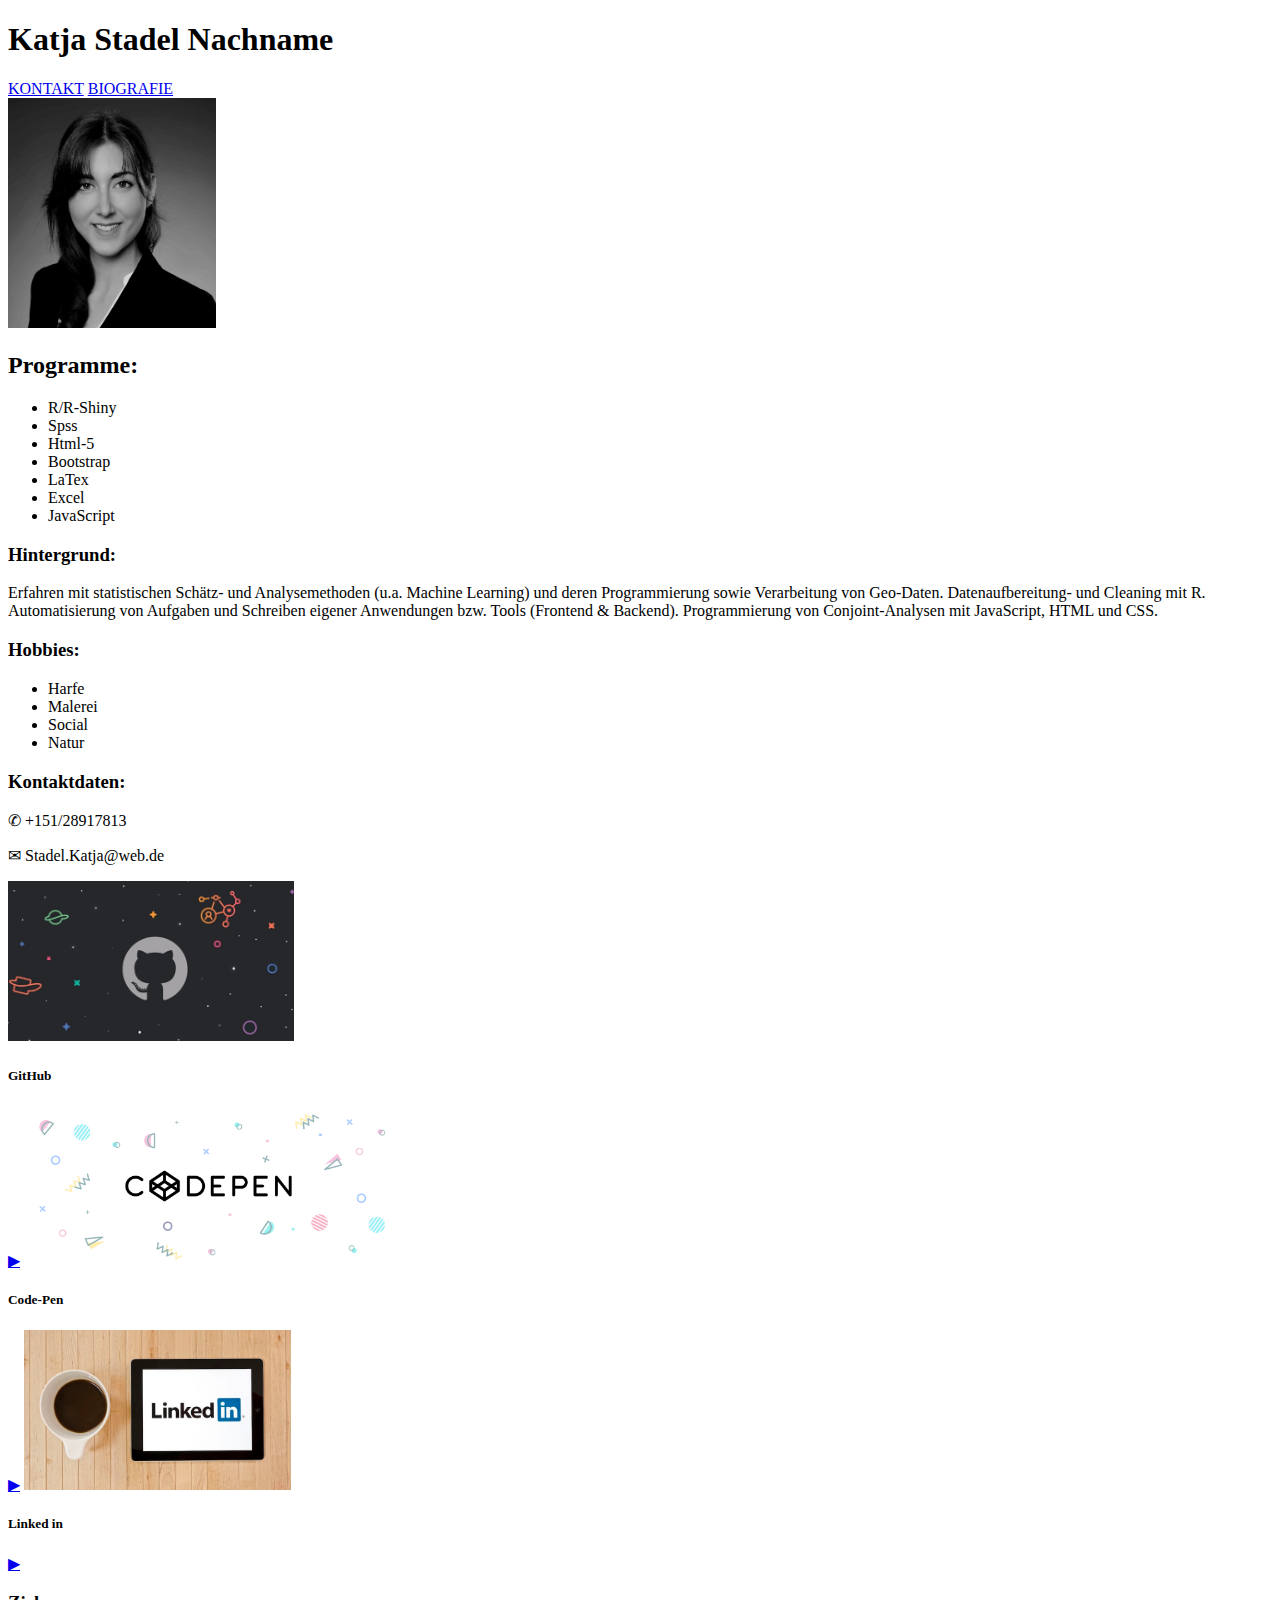
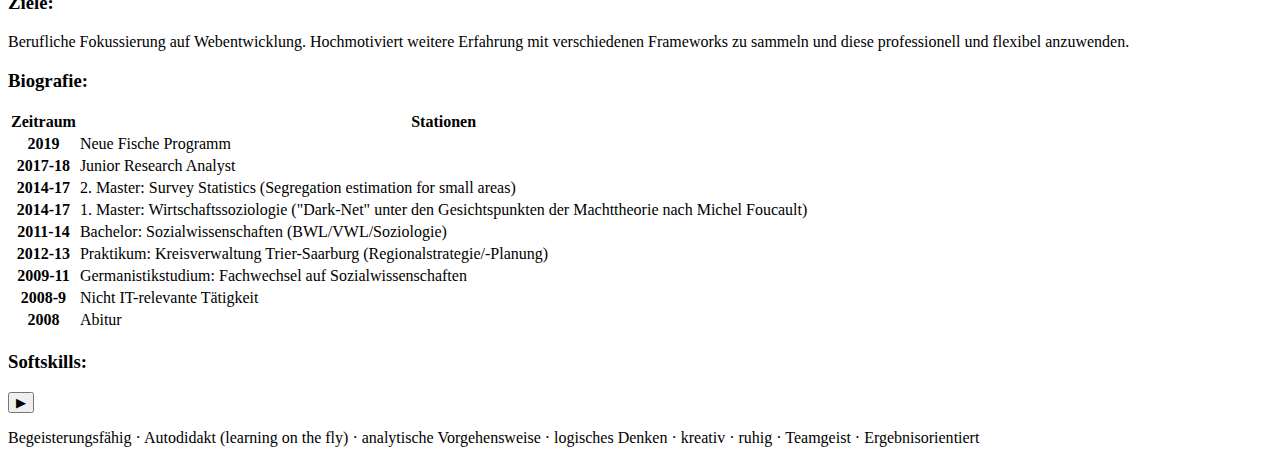
==== index.html @ 30753224 "update Nachname" ====
<!DOCTYPE html>
<html lang="en">
    <head>

        <meta charset="UTF-8">
        <meta name="viewport" content="width=device-width, initial-scale=1.0">
        <meta http-equiv="X-UA-Compatible" content="ie=edge">
        <title>Document</title>

        <body>

            <header>
                <h1> <span>Katja</span>
                    <span>Stadel Nachname</span></h1>

                <a href="#kont"
                    id="kontakt">KONTAKT</a>
                <a href="#bio"
                    id="biografie">BIOGRAFIE</a>
            </header>


            <img style="width: 13rem;"
                src="images/bewfotosmall.jpg"
                alt="profilbild">

            <section>
                <h2>Programme:</h2>

                <ul>
                    <li>R/R-Shiny</li>
                    <li>Spss</li>
                    <li>Html-5</li>
                    <li>Bootstrap</li>
                    <li>LaTex</li>
                    <li>Excel</li>
                    <li>JavaScript</li>
                </ul>
            </section>



            <section>
                <h3>Hintergrund:</h3>
                <p>Erfahren mit statistischen Schätz- und Analysemethoden
                    (u.a. Machine Learning) und deren Programmierung sowie
                    Verarbeitung von Geo-Daten. Datenaufbereitung- und
                    Cleaning mit R. Automatisierung von Aufgaben und
                    Schreiben eigener Anwendungen bzw. Tools (Frontend &
                    Backend). Programmierung von Conjoint-Analysen mit
                    JavaScript, HTML und CSS.</p>
            </section>
            <section>
                <h3>Hobbies:</h3>
                <ul>
                    <li>Harfe</li>
                    <li>Malerei</li>
                    <li>Social</li>
                    <li>Natur</li>
                </ul>
            </section>

            <section id="kont">
                <h3>Kontaktdaten:</h3>
                <p>&#9990 +151/28917813</p>
                <p>&#9993 Stadel.Katja@web.de</p>

            </section>



            <img style="height:10rem"
                src="images/github.jpeg"
                alt="Card image github">

            <h5>GitHub</h5>
            <a href="https://github.com/Kaledast"> &#9654;</a>


            <img style="height:10rem"
                src="images/codepen.png"
                alt="Card image codepen">

            <h5>Code-Pen</h5>
            <a href="https://codepen.io/kaledast/"> &#9654;</a>

            <img style="height:10rem"
                src="images/linkedin2.jpg"
                alt="Card image LinkedIn">

            <h5>Linked in</h5>
            <a
                href="https://www.linkedin.com/in/katja-stadel-8771b016a/">
                &#9654;</a>



            <section>
                <h3>Ziele:</h3>
                <p>
                    Berufliche Fokussierung auf Webentwicklung.
                    Hochmotiviert weitere Erfahrung mit verschiedenen
                    Frameworks zu sammeln und diese professionell und
                    flexibel
                    anzuwenden.
                </p>
            </section>

            <section id="bio">
                <h3>Biografie:</h3>

                <table>
                    <thead>
                        <tr>
                            <th scope="col">Zeitraum</th>
                            <th scope="col">Stationen</th>
                        </tr>
                    </thead>
                    <tbody>
                        <tr>
                            <th scope="row">2019</th>
                            <td>Neue Fische Programm</td>
                        </tr>
                        <tr>
                            <th scope="row">2017-18</th>
                            <td>Junior Research Analyst</td>
                        </tr>
                        <tr>
                            <th scope="row">2014-17</th>
                            <td>2. Master: Survey Statistics
                                (Segregation
                                estimation for small areas) </td>
                        </tr>
                        <tr>
                            <th scope="row">2014-17</th>
                            <td>1. Master: Wirtschaftssoziologie
                                ("Dark-Net"
                                unter den Gesichtspunkten der
                                Machttheorie
                                nach Michel Foucault)</td>
                        </tr>
                        <tr>
                            <th scope="row">2011-14</th>
                            <td>Bachelor: Sozialwissenschaften
                                (BWL/VWL/Soziologie)</td>
                        </tr>
                        <tr>
                            <th scope="row">2012-13</th>
                            <td>Praktikum: Kreisverwaltung
                                Trier-Saarburg
                                (Regionalstrategie/-Planung)
                            </td>
                        </tr>
                        <tr>
                            <th scope="row">2009-11</th>
                            <td>Germanistikstudium: Fachwechsel auf
                                Sozialwissenschaften
                            </td>
                        </tr>
                        <tr>
                            <th scope="row">2008-9</th>
                            <td>Nicht IT-relevante Tätigkeit
                            </td>
                        </tr>
                        <tr>
                            <th scope="row">2008</th>
                            <td>Abitur</td>
                        </tr>
                    </tbody>
                </table>
            </section>

            <footer>
                <section>
                    <h3>Softskills:</h3>

                    <button>&#9654</button>
                    <p>
                        Begeisterungs<span>&shy</span>fähig &middot
                        Auto<span>&shy</span>didakt (learning <span>&shy</span>on
                        the fly)
                        &middot
                        analytische Vorgehensweise &middot
                        logisches Denken &middot
                        kreativ &middot
                        ruhig &middot
                        Teamgeist &middot
                        Ergebnisorien<span>&shy</span>tiert
                    </p>
                </section>
            </footer>

        </body>
    </html>
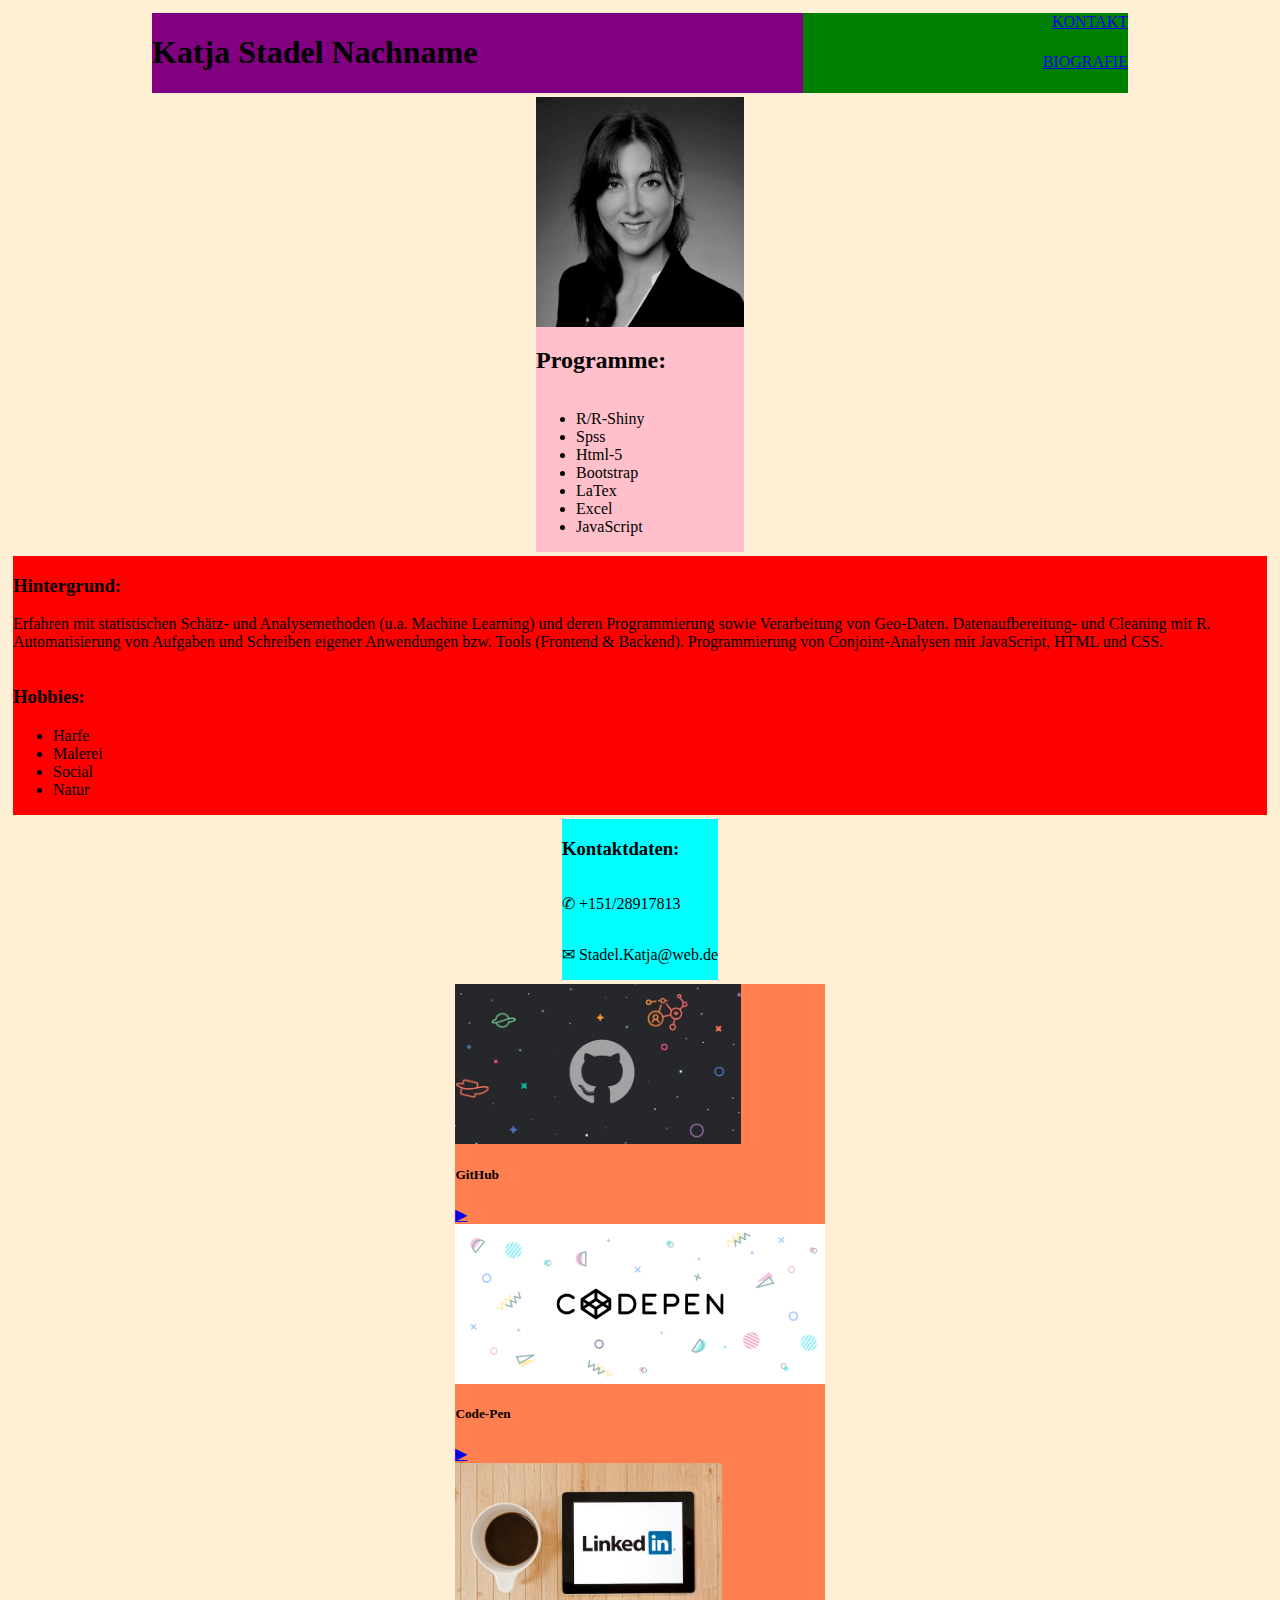
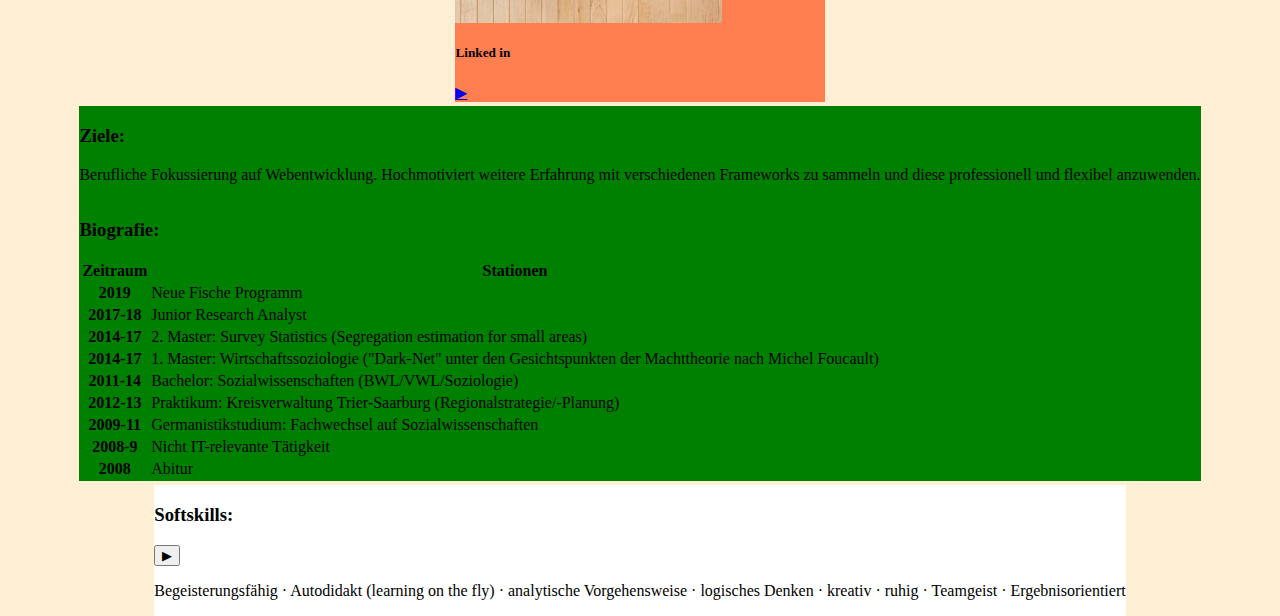
==== commit 9db9e06e: "Gridmaking" ====
--- a/index.html
+++ b/index.html
@@ -1,33 +1,40 @@
 <!DOCTYPE html>
 <html lang="en">
     <head>
-
         <meta charset="UTF-8">
         <meta name="viewport" content="width=device-width, initial-scale=1.0">
         <meta http-equiv="X-UA-Compatible" content="ie=edge">
-        <title>Document</title>
+        <title>Curriculum Vitae</title>
+        <link rel="stylesheet" href="style.1.css">
+        <link href="https://fonts.googleapis.com/css?family=Roboto:100,400">
+        <link rel="stylesheet" href="https://use.fontawesome.com/releases/v5.7.0/css/all.css">
+        <link rel="icon" href="./angry-raisin-colour-512-280819.png" sizes="32x32">
+    </head>
+
 
         <body>
-
-            <header>
-                <h1> <span>Katja</span>
+            <!-- BEM Schreibweise -->
+       
+            <header class="Row1">
+                <h1 class="header__heading"> <span>Katja</span>
                     <span>Stadel Nachname</span></h1>
-
-                <a href="#kont"
-                    id="kontakt">KONTAKT</a>
-                <a href="#bio"
-                    id="biografie">BIOGRAFIE</a>
+                <nav class="header__nav">
+                    <a href="#kont"
+                        id="kontakt">KONTAKT</a>
+                    <a href="#bio"
+                        id="biografie">BIOGRAFIE</a>
+                </nav>
             </header>
-
-
+       
+
+        <section class="Row2">
             <img style="width: 13rem;"
                 src="images/bewfotosmall.jpg"
                 alt="profilbild">
 
-            <section>
-                <h2>Programme:</h2>
-
-                <ul>
+            
+                <h2 class="skills__header">Programme:</h2>
+                <ul class="skills__tag-list">
                     <li>R/R-Shiny</li>
                     <li>Spss</li>
                     <li>Html-5</li>
@@ -35,14 +42,13 @@
                     <li>LaTex</li>
                     <li>Excel</li>
                     <li>JavaScript</li>
-                </ul>
-            </section>
-
-
-
-            <section>
-                <h3>Hintergrund:</h3>
-                <p>Erfahren mit statistischen Schätz- und Analysemethoden
+                </ul>   
+        </section>
+<section class="Row3">
+            <section class="skills-hintergrund">
+                <h3 class="skills-hintergrund__heading">Hintergrund:</h3>
+                <p class="skills-hintergrund__text"> Erfahren mit statistischen
+                    Schätz- und Analysemethoden
                     (u.a. Machine Learning) und deren Programmierung sowie
                     Verarbeitung von Geo-Daten. Datenaufbereitung- und
                     Cleaning mit R. Automatisierung von Aufgaben und
@@ -59,16 +65,17 @@
                     <li>Natur</li>
                 </ul>
             </section>
-
-            <section id="kont">
+        </section>
+
+        <section class="Row4">
+       
                 <h3>Kontaktdaten:</h3>
                 <p>&#9990 +151/28917813</p>
                 <p>&#9993 Stadel.Katja@web.de</p>
 
-            </section>
-
-
-
+        </section>
+
+<section class="Row5">
             <img style="height:10rem"
                 src="images/github.jpeg"
                 alt="Card image github">
@@ -93,8 +100,8 @@
                 href="https://www.linkedin.com/in/katja-stadel-8771b016a/">
                 &#9654;</a>
 
-
-
+            </section>
+<section class="Row6">
             <section>
                 <h3>Ziele:</h3>
                 <p>
@@ -169,6 +176,7 @@
                     </tbody>
                 </table>
             </section>
+        </section>
 
             <footer>
                 <section>
--- a/style.1.css
+++ b/style.1.css
@@ -0,0 +1,61 @@
+body {
+  display: grid;
+  grid-row-gap: 4px;
+  grid-template-columns: 1fr 1fr 1fr;
+  grid-template-rows: 1fr 1fr 1fr 1fr 1fr 1fr 1fr;
+  background-color: papayawhip;
+  height: 100vh;
+  justify-items: center;
+  padding: 5px;
+}
+
+header {
+  display: grid;
+  grid-column: span 3;
+  grid-template-columns: 1fr 1fr 1fr;
+  background: purple;
+  justify-content: space-between;
+}
+
+header > nav {
+  display: grid;
+  background: green;
+  grid-column: 3;
+  justify-items: end;
+}
+
+.Row2 {
+  display: grid;
+  grid-column: span 3;
+
+  background: pink;
+}
+
+.Row3 {
+  display: grid;
+  background: red;
+  grid-column: span 3;
+}
+
+.Row4 {
+  display: grid;
+  background: cyan;
+  grid-column: span 3;
+}
+
+.Row5 {
+  display: grid;
+  background: coral;
+  grid-column: span 3;
+}
+
+.Row6 {
+  display: grid;
+  background: green;
+  grid-column: span 3;
+}
+
+footer {
+  background: white;
+  grid-column: span 3;
+}
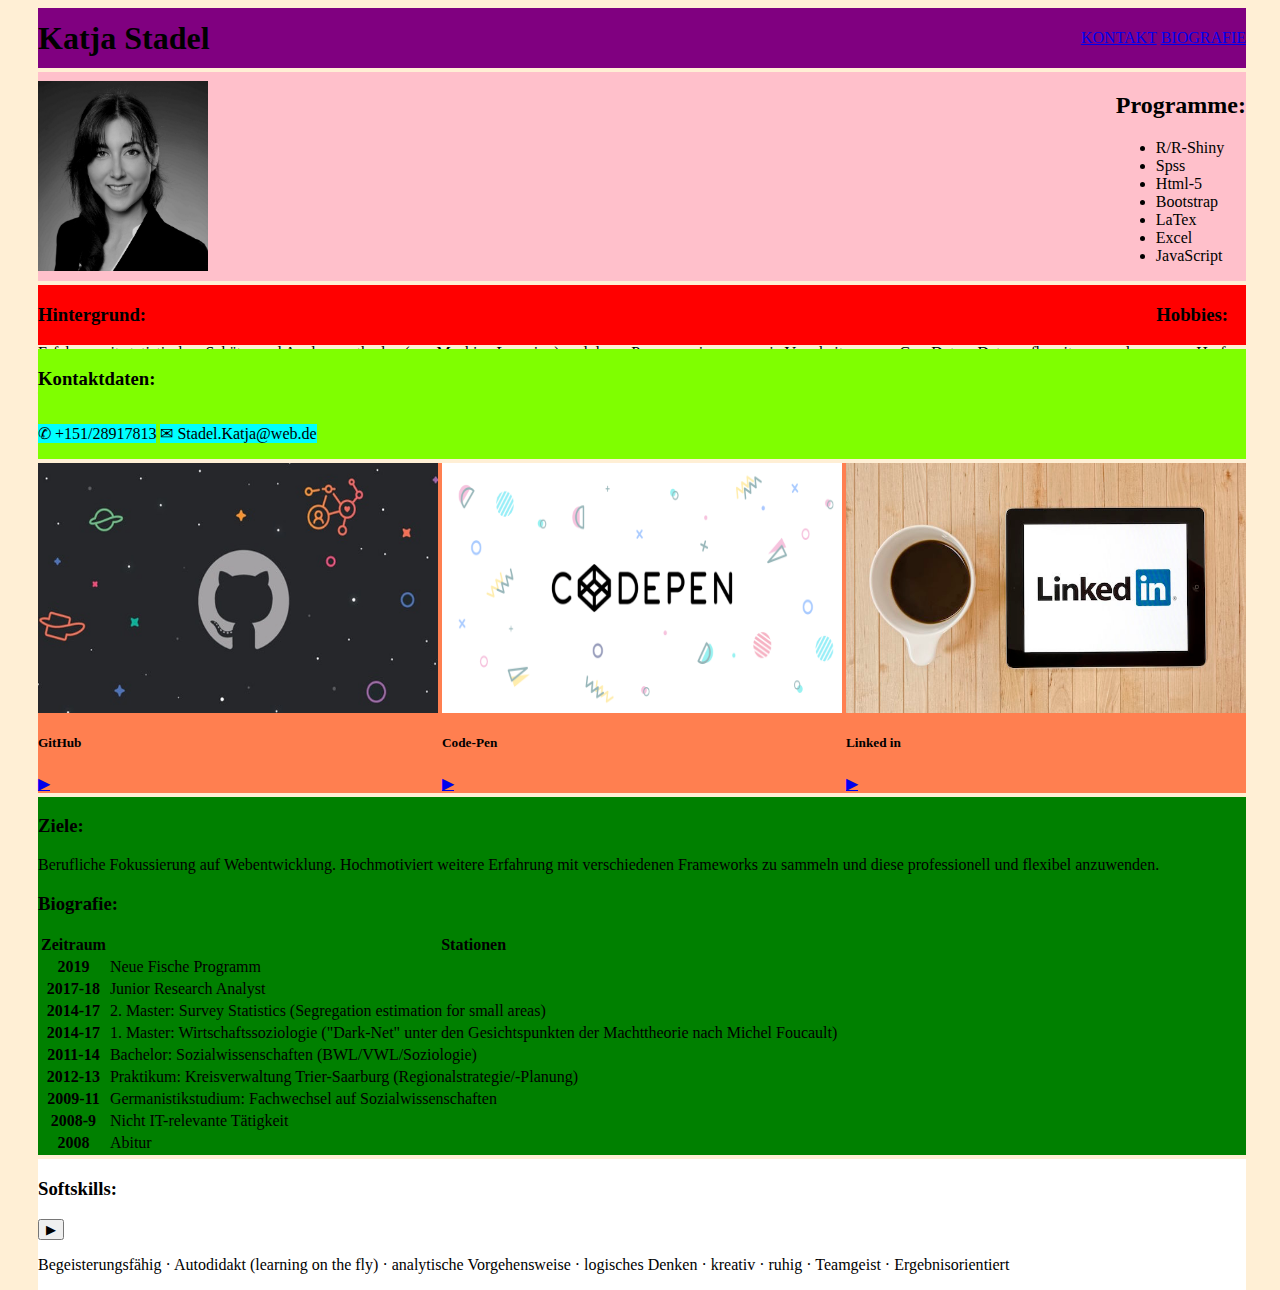
==== commit 8d03d78a: "Layouting" ====
--- a/index.html
+++ b/index.html
@@ -7,32 +7,33 @@
         <title>Curriculum Vitae</title>
         <link rel="stylesheet" href="style.1.css">
         <link href="https://fonts.googleapis.com/css?family=Roboto:100,400">
-        <link rel="stylesheet" href="https://use.fontawesome.com/releases/v5.7.0/css/all.css">
-        <link rel="icon" href="./angry-raisin-colour-512-280819.png" sizes="32x32">
+        <link rel="stylesheet"
+            href="https://use.fontawesome.com/releases/v5.7.0/css/all.css">
+        <link rel="icon" href="./angry-raisin-colour-512-280819.png"
+            sizes="32x32">
     </head>
 
 
-        <body>
-            <!-- BEM Schreibweise -->
-       
-            <header class="Row1">
-                <h1 class="header__heading"> <span>Katja</span>
-                    <span>Stadel Nachname</span></h1>
-                <nav class="header__nav">
-                    <a href="#kont"
-                        id="kontakt">KONTAKT</a>
-                    <a href="#bio"
-                        id="biografie">BIOGRAFIE</a>
-                </nav>
-            </header>
-       
+    <body>
+        <!-- BEM Schreibweise -->
+
+        <header class="Row1">
+            <h1> Katja Stadel</h1>
+            <nav class="header__nav">
+                <a href="#kont"
+                    id="kontakt">KONTAKT</a>
+                <a href="#bio"
+                    id="biografie">BIOGRAFIE</a>
+            </nav>
+        </header>
+
 
         <section class="Row2">
-            <img style="width: 13rem;"
+            <img
                 src="images/bewfotosmall.jpg"
                 alt="profilbild">
 
-            
+            <div class="Row2-List">
                 <h2 class="skills__header">Programme:</h2>
                 <ul class="skills__tag-list">
                     <li>R/R-Shiny</li>
@@ -42,10 +43,12 @@
                     <li>LaTex</li>
                     <li>Excel</li>
                     <li>JavaScript</li>
-                </ul>   
+                </ul>
+            </div>
         </section>
-<section class="Row3">
-            <section class="skills-hintergrund">
+        <div class="Row3">
+
+            <div>
                 <h3 class="skills-hintergrund__heading">Hintergrund:</h3>
                 <p class="skills-hintergrund__text"> Erfahren mit statistischen
                     Schätz- und Analysemethoden
@@ -55,8 +58,8 @@
                     Schreiben eigener Anwendungen bzw. Tools (Frontend &
                     Backend). Programmierung von Conjoint-Analysen mit
                     JavaScript, HTML und CSS.</p>
-            </section>
-            <section>
+            </div>
+            <div>
                 <h3>Hobbies:</h3>
                 <ul>
                     <li>Harfe</li>
@@ -64,44 +67,44 @@
                     <li>Social</li>
                     <li>Natur</li>
                 </ul>
-            </section>
+            </div>
+
+        </div>
+
+        <div class="Row4">
+            <h3>Kontaktdaten:</h3>
+            <p>&#9990 +151/28917813</p>
+            <p>&#9993 Stadel.Katja@web.de</p>
+
+        </div>
+
+        <section class="Row5">
+            <div>
+                <img src="images/github.jpeg"
+                    alt="Card image github">
+
+                <h5>GitHub</h5>
+                <a href="https://github.com/Kaledast"> &#9654;</a>
+            </div>
+            <div>
+                <img src="images/codepen.png"
+                    alt="Card image codepen">
+
+                <h5>Code-Pen</h5>
+                <a href="https://codepen.io/kaledast/"> &#9654;</a>
+            </div>
+            <div>
+                <img
+                    src="images/linkedin2.jpg"
+                    alt="Card image LinkedIn">
+
+                <h5>Linked in</h5>
+                <a href="https://www.linkedin.com/in/katja-stadel-8771b016a/">
+                    &#9654;</a>
+            </div>
+
         </section>
-
-        <section class="Row4">
-       
-                <h3>Kontaktdaten:</h3>
-                <p>&#9990 +151/28917813</p>
-                <p>&#9993 Stadel.Katja@web.de</p>
-
-        </section>
-
-<section class="Row5">
-            <img style="height:10rem"
-                src="images/github.jpeg"
-                alt="Card image github">
-
-            <h5>GitHub</h5>
-            <a href="https://github.com/Kaledast"> &#9654;</a>
-
-
-            <img style="height:10rem"
-                src="images/codepen.png"
-                alt="Card image codepen">
-
-            <h5>Code-Pen</h5>
-            <a href="https://codepen.io/kaledast/"> &#9654;</a>
-
-            <img style="height:10rem"
-                src="images/linkedin2.jpg"
-                alt="Card image LinkedIn">
-
-            <h5>Linked in</h5>
-            <a
-                href="https://www.linkedin.com/in/katja-stadel-8771b016a/">
-                &#9654;</a>
-
-            </section>
-<section class="Row6">
+        <section class="Row6">
             <section>
                 <h3>Ziele:</h3>
                 <p>
@@ -178,25 +181,25 @@
             </section>
         </section>
 
-            <footer>
-                <section>
-                    <h3>Softskills:</h3>
-
-                    <button>&#9654</button>
-                    <p>
-                        Begeisterungs<span>&shy</span>fähig &middot
-                        Auto<span>&shy</span>didakt (learning <span>&shy</span>on
-                        the fly)
-                        &middot
-                        analytische Vorgehensweise &middot
-                        logisches Denken &middot
-                        kreativ &middot
-                        ruhig &middot
-                        Teamgeist &middot
-                        Ergebnisorien<span>&shy</span>tiert
-                    </p>
-                </section>
-            </footer>
-
-        </body>
-    </html>
+        <footer>
+            <section>
+                <h3>Softskills:</h3>
+
+                <button>&#9654</button>
+                <p>
+                    Begeisterungs<span>&shy</span>fähig &middot
+                    Auto<span>&shy</span>didakt (learning <span>&shy</span>on
+                    the fly)
+                    &middot
+                    analytische Vorgehensweise &middot
+                    logisches Denken &middot
+                    kreativ &middot
+                    ruhig &middot
+                    Teamgeist &middot
+                    Ergebnisorien<span>&shy</span>tiert
+                </p>
+            </section>
+        </footer>
+
+    </body>
+</html>
--- a/style.1.css
+++ b/style.1.css
@@ -1,61 +1,69 @@
 body {
   display: grid;
+  grid-template-rows: 60px auto 60px;
   grid-row-gap: 4px;
-  grid-template-columns: 1fr 1fr 1fr;
-  grid-template-rows: 1fr 1fr 1fr 1fr 1fr 1fr 1fr;
   background-color: papayawhip;
   height: 100vh;
-  justify-items: center;
-  padding: 5px;
+  padding: 0 30px 0 30px;
 }
 
 header {
-  display: grid;
-  grid-column: span 3;
-  grid-template-columns: 1fr 1fr 1fr;
+  display: flex;
+  justify-content: space-between;
+  align-items: center;
   background: purple;
-  justify-content: space-between;
-}
-
-header > nav {
-  display: grid;
-  background: green;
-  grid-column: 3;
-  justify-items: end;
 }
 
 .Row2 {
-  display: grid;
-  grid-column: span 3;
+  display: flex;
+  justify-content: space-between;
+  background: pink;
+  align-items: center;
+}
 
-  background: pink;
+.Row2 > img {
+  width: 170px;
+  height: 190px;
+}
+
+.Row2 > .Row2-List {
+  align-self: top;
+  margin-top: 0;
 }
 
 .Row3 {
-  display: grid;
+  display: flex;
   background: red;
-  grid-column: span 3;
+  align-content: center;
 }
 
 .Row4 {
-  display: grid;
+  background: chartreuse;
+}
+
+.Row4 > p {
+  display: inline-block;
   background: cyan;
-  grid-column: span 3;
 }
 
 .Row5 {
   display: grid;
+  grid-template-columns: 1fr 1fr 1fr;
+  grid-gap: 4px;
   background: coral;
-  grid-column: span 3;
+}
+
+.Row5 img {
+  display: flex;
+  flex-direction: column;
+  height: 250px;
+  width: 400px;
 }
 
 .Row6 {
-  display: grid;
   background: green;
-  grid-column: span 3;
 }
 
 footer {
   background: white;
-  grid-column: span 3;
 }
